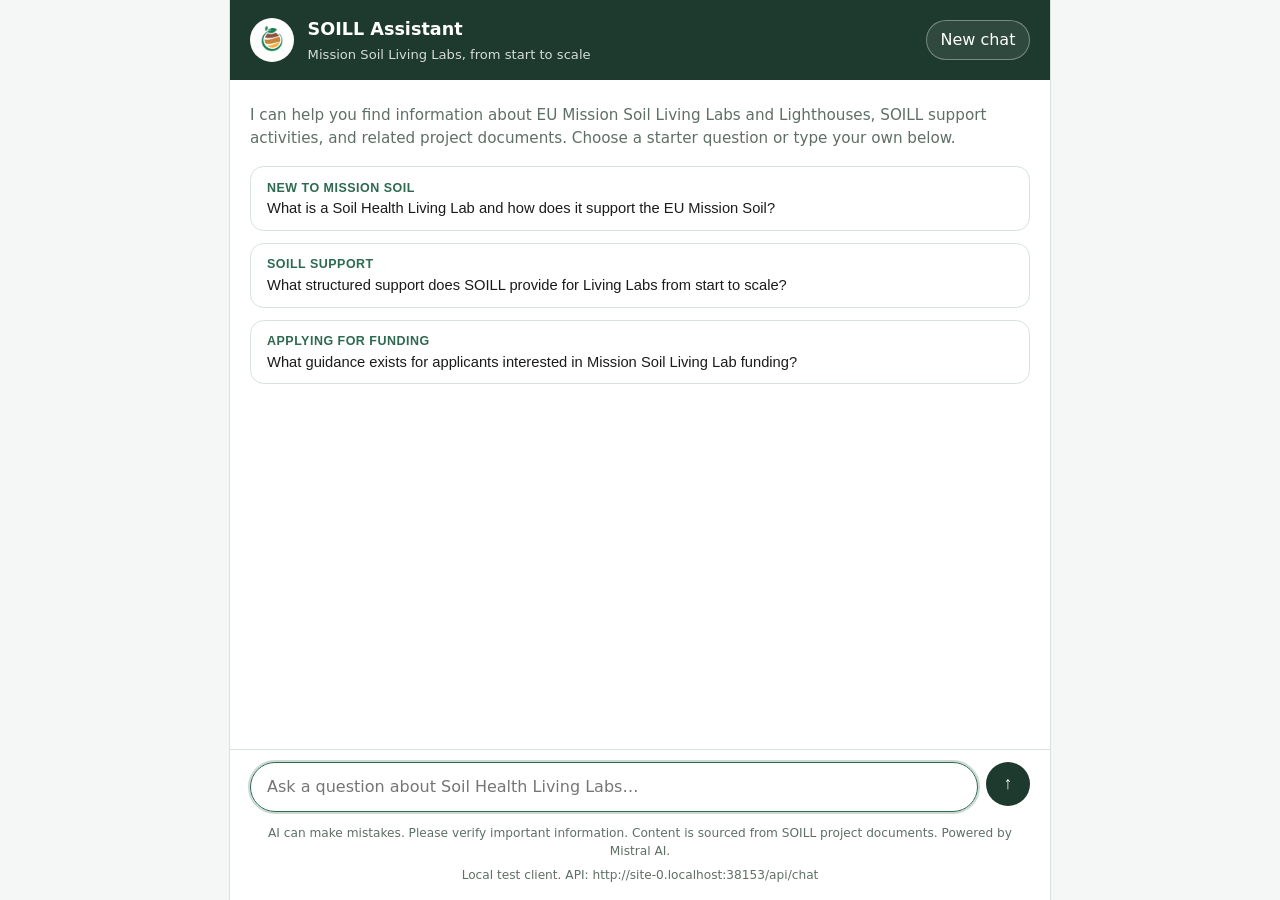
==== web/index.html @ ccbfb99b "Polished UI, public source URLs, and SOILL2030 demo updates" ====
<!DOCTYPE html>
<html lang="en-GB">
<head>
  <meta charset="UTF-8">
  <meta name="viewport" content="width=device-width, initial-scale=1.0">
  <title>SOILL Assistant</title>
  <link rel="stylesheet" href="chat.css">
</head>
<body class="chat-page">
  <div class="chat-shell">
    <header class="chat-header">
      <div class="chat-header__brand">
        <img class="chat-header__logo" src="assets/soill-logo.jpg" alt="SOILL logo">
        <div>
          <h1>SOILL Assistant</h1>
          <p class="chat-header__tagline">Mission Soil Living Labs, from start to scale</p>
        </div>
      </div>
      <button type="button" id="new-chat-btn" class="chat-header__action" title="Start a new conversation">
        New chat
      </button>
    </header>

    <main class="chat-main">
      <div id="welcome" class="welcome">
        <p class="welcome__intro">
          I can help you find information about EU Mission Soil Living Labs and
          Lighthouses, SOILL support activities, and related project documents.
          Choose a starter question or type your own below.
        </p>
        <div id="starter-prompts" class="starter-prompts" role="list"></div>
      </div>

      <div id="messages" class="messages" aria-live="polite"></div>
    </main>

    <footer class="chat-footer">
      <form id="chat-form" class="chat-form">
        <input
          id="message-input"
          type="text"
          placeholder="Ask a question about Soil Health Living Labs…"
          autocomplete="off"
          required
        >
        <button type="submit" aria-label="Send message">
          <span aria-hidden="true">↑</span>
        </button>
      </form>
      <p class="chat-footer__disclaimer">
        AI can make mistakes. Please verify important information. Content is
        sourced from SOILL project documents. Powered by Mistral AI.
      </p>
      <p id="status" class="chat-footer__status"></p>
    </footer>
  </div>

  <script src="chat.js?v=20260617"></script>
</body>
</html>
---- web/chat.css ----
/**
 * SOILL Assistant — web chat styles.
 *
 * **Created:** 07-06-2026 (UK style).
 * **Updated:** 10-06-2026 — SOILL branding and NetZero-inspired layout.
 */

:root {
  color-scheme: light;
  font-family: system-ui, -apple-system, "Segoe UI", sans-serif;
  line-height: 1.5;
  --soill-green: #1e3a2f;
  --soill-green-dark: #163026;
  --soill-accent: #2d6a4f;
  --soill-mint: #d8f3dc;
  --soill-bg: #f4f7f5;
  --soill-border: #d6e2db;
  --soill-text: #1b1b1b;
  --soill-muted: #5f6f66;
  --soill-user: #1e3a2f;
  --soill-error-bg: #fef2f2;
  --soill-error-border: #fecaca;
}

* {
  box-sizing: border-box;
}

body.chat-page {
  margin: 0;
  background: var(--soill-bg);
  color: var(--soill-text);
}

.chat-shell {
  min-height: 100vh;
  max-width: 820px;
  margin: 0 auto;
  display: flex;
  flex-direction: column;
  background: #fff;
  box-shadow: 0 0 0 1px var(--soill-border);
}

.chat-header {
  display: flex;
  align-items: center;
  justify-content: space-between;
  gap: 1rem;
  padding: 1rem 1.25rem;
  background: var(--soill-green);
  color: #fff;
}

.chat-header__brand {
  display: flex;
  align-items: center;
  gap: 0.85rem;
  min-width: 0;
}

.chat-header__logo {
  width: 2.75rem;
  height: 2.75rem;
  border-radius: 50%;
  object-fit: cover;
  flex-shrink: 0;
  background: #fff;
  border: 2px solid rgba(255, 255, 255, 0.35);
}

.chat-header h1 {
  margin: 0;
  font-size: 1.1rem;
  font-weight: 700;
}

.chat-header__tagline {
  margin: 0.15rem 0 0;
  font-size: 0.82rem;
  color: rgba(255, 255, 255, 0.82);
}

.chat-header__action {
  flex-shrink: 0;
  border: 1px solid rgba(255, 255, 255, 0.35);
  background: rgba(255, 255, 255, 0.08);
  color: #fff;
  border-radius: 999px;
  padding: 0.45rem 0.85rem;
  font: inherit;
  cursor: pointer;
}

.chat-header__action:hover {
  background: rgba(255, 255, 255, 0.16);
}

.chat-main {
  flex: 1;
  display: flex;
  flex-direction: column;
  min-height: 0;
  padding: 1rem 1.25rem 0.5rem;
}

.welcome {
  padding: 0.5rem 0 1rem;
}

.welcome__intro {
  margin: 0 0 1rem;
  color: var(--soill-muted);
  font-size: 0.95rem;
}

.starter-prompts {
  display: grid;
  gap: 0.75rem;
}

.starter-prompt {
  width: 100%;
  text-align: left;
  border: 1px solid var(--soill-border);
  background: #fff;
  border-radius: 0.85rem;
  padding: 0.85rem 1rem;
  cursor: pointer;
  transition: border-color 0.15s ease, box-shadow 0.15s ease;
}

.starter-prompt:hover {
  border-color: var(--soill-accent);
  box-shadow: 0 2px 10px rgba(30, 58, 47, 0.08);
}

.starter-prompt__label {
  display: block;
  font-size: 0.78rem;
  font-weight: 700;
  text-transform: uppercase;
  letter-spacing: 0.04em;
  color: var(--soill-accent);
  margin-bottom: 0.35rem;
}

.starter-prompt__text {
  display: block;
  color: var(--soill-text);
  font-size: 0.92rem;
}

.messages {
  flex: 1;
  overflow-y: auto;
  display: flex;
  flex-direction: column;
  gap: 0.85rem;
  padding: 0.5rem 0 1rem;
}

.message {
  max-width: 92%;
}

.message.user {
  align-self: flex-end;
  background: var(--soill-user);
  color: #fff;
  padding: 0.75rem 1rem;
  border-radius: 1rem 1rem 0.35rem 1rem;
}

.message.assistant {
  align-self: flex-start;
  width: 100%;
  max-width: 100%;
  background: #fff;
  border: 1px solid var(--soill-border);
  border-radius: 1rem;
  padding: 1rem;
}

.message.status {
  align-self: flex-start;
  background: #f8faf9;
  border: 1px dashed var(--soill-border);
  border-radius: 0.85rem;
  padding: 0.75rem 1rem;
  color: var(--soill-muted);
  font-size: 0.9rem;
}

.status-steps {
  margin: 0;
  padding-left: 1.1rem;
}

.message.error {
  align-self: flex-start;
  background: var(--soill-error-bg);
  border: 1px solid var(--soill-error-border);
  color: #991b1b;
  padding: 0.75rem 1rem;
  border-radius: 0.85rem;
}

.message__body {
  font-size: 0.95rem;
}

.message__body .answer-heading {
  margin: 0 0 0.65rem;
  font-size: 0.98rem;
  font-weight: 700;
  color: var(--soill-green-dark);
}

.message__body .answer-paragraph {
  margin: 0 0 0.85rem;
}

.message__body .answer-paragraph:last-child {
  margin-bottom: 0;
}

.message__body .answer-list {
  margin: 0 0 0.85rem;
  padding-left: 1.25rem;
}

.message__body .answer-list li {
  margin-bottom: 0.45rem;
}

.message__body .answer-list li:last-child {
  margin-bottom: 0;
}

.message__body strong {
  color: var(--soill-green-dark);
}

.citation-badge {
  display: inline-flex;
  align-items: center;
  justify-content: center;
  min-width: 1.35rem;
  height: 1.35rem;
  margin: 0 0.1rem;
  padding: 0 0.35rem;
  border: none;
  border-radius: 999px;
  background: var(--soill-mint);
  color: var(--soill-green-dark);
  font-size: 0.75rem;
  font-weight: 700;
  cursor: pointer;
  vertical-align: super;
}

.citation-badge:hover {
  background: #b7e4c7;
}

.message__actions {
  display: flex;
  justify-content: flex-end;
  margin-top: 0.75rem;
}

.message__copy {
  border: 1px solid var(--soill-border);
  background: #fff;
  color: var(--soill-muted);
  border-radius: 999px;
  padding: 0.25rem 0.7rem;
  font-size: 0.78rem;
  cursor: pointer;
}

.sources-panel {
  margin-top: 1rem;
  padding-top: 0.25rem;
  border-top: 1px solid var(--soill-border);
}

.sources-panel__title {
  margin: 0;
  padding: 0.35rem 0;
  font-size: 0.78rem;
  letter-spacing: 0.06em;
  text-transform: uppercase;
  color: var(--soill-muted);
  cursor: pointer;
  list-style: none;
}

.sources-panel__title::-webkit-details-marker {
  display: none;
}

.sources-panel__title::before {
  content: "▸ ";
  display: inline-block;
  transition: transform 0.15s ease;
}

.sources-panel[open] .sources-panel__title::before {
  transform: rotate(90deg);
}

.sources-panel__list {
  margin: 0.5rem 0 0;
  padding: 0;
  list-style: none;
  display: grid;
  gap: 0.65rem;
}

.sources-panel__item {
  border: 1px solid var(--soill-border);
  border-radius: 0.75rem;
  padding: 0.75rem 0.85rem;
  background: #fafcfa;
}

.sources-panel__item.is-highlighted {
  border-color: var(--soill-accent);
  box-shadow: 0 0 0 2px rgba(45, 106, 79, 0.15);
}

.sources-panel__filename {
  font-weight: 600;
  font-size: 0.9rem;
  color: var(--soill-green-dark);
}

.sources-panel__meta {
  margin-top: 0.2rem;
  font-size: 0.8rem;
  color: var(--soill-muted);
}

.sources-panel__link {
  display: inline-block;
  margin-top: 0.35rem;
  font-size: 0.84rem;
  font-weight: 600;
  color: var(--soill-green-dark);
  text-decoration: underline;
  text-underline-offset: 2px;
}

.sources-panel__link:hover {
  color: var(--soill-green);
}

.sources-panel__preview {
  margin: 0.45rem 0 0;
  font-size: 0.84rem;
  color: #334155;
}

.follow-up {
  margin-top: 1rem;
  padding-top: 1rem;
  border-top: 1px solid var(--soill-border);
}

.follow-up__title {
  margin: 0 0 0.65rem;
  font-size: 0.78rem;
  letter-spacing: 0.06em;
  text-transform: uppercase;
  color: var(--soill-muted);
  font-weight: 700;
}

.follow-up__list {
  display: grid;
  gap: 0.55rem;
}

.follow-up__button {
  width: 100%;
  text-align: left;
  border: 1px solid var(--soill-border);
  background: #fafcfa;
  border-radius: 0.75rem;
  padding: 0.7rem 0.85rem;
  font: inherit;
  font-size: 0.88rem;
  color: var(--soill-text);
  cursor: pointer;
}

.follow-up__button:hover {
  border-color: var(--soill-accent);
  background: #f4faf6;
}

.chat-footer {
  padding: 0.75rem 1.25rem 1rem;
  border-top: 1px solid var(--soill-border);
  background: #fff;
}

.chat-form {
  display: flex;
  gap: 0.5rem;
}

#message-input {
  flex: 1;
  padding: 0.75rem 1rem;
  border: 1px solid var(--soill-border);
  border-radius: 999px;
  font: inherit;
  background: #fff;
}

#message-input:focus {
  outline: 2px solid rgba(45, 106, 79, 0.25);
  border-color: var(--soill-accent);
}

.chat-form button[type="submit"] {
  width: 2.75rem;
  height: 2.75rem;
  border: none;
  border-radius: 999px;
  background: var(--soill-green);
  color: #fff;
  font-size: 1.1rem;
  cursor: pointer;
}

.chat-form button[type="submit"]:disabled {
  opacity: 0.55;
  cursor: not-allowed;
}

.chat-footer__disclaimer {
  margin: 0.75rem 0 0;
  font-size: 0.76rem;
  color: var(--soill-muted);
  text-align: center;
}

.chat-footer__status {
  margin: 0.35rem 0 0;
  font-size: 0.76rem;
  color: var(--soill-muted);
  text-align: center;
}

@media (max-width: 640px) {
  .chat-shell {
    min-height: 100dvh;
  }

  .chat-header {
    padding: 0.85rem 1rem;
  }

  .chat-main,
  .chat-footer {
    padding-left: 1rem;
    padding-right: 1rem;
  }
}
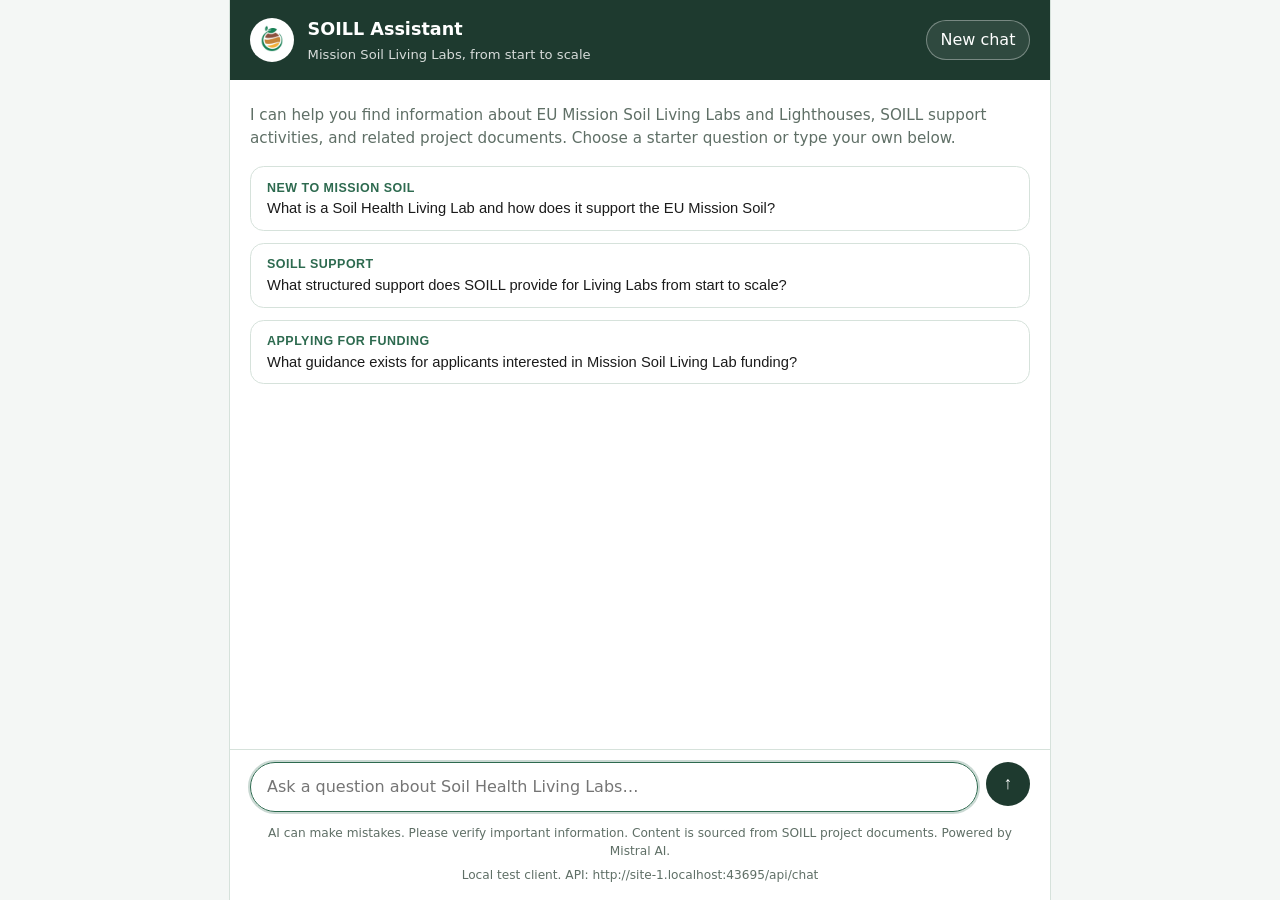
==== commit aaa627c0: "Add read-aloud for assistant answers using the browser speech API. Co-authored-by: Cursor <cursorage" ====
--- a/web/index.html
+++ b/web/index.html
@@ -55,6 +55,6 @@
     </footer>
   </div>
 
-  <script src="chat.js?v=20260617"></script>
+  <script src="chat.js?v=20260710"></script>
 </body>
 </html>
--- a/web/chat.css
+++ b/web/chat.css
@@ -267,10 +267,11 @@
 .message__actions {
   display: flex;
   justify-content: flex-end;
+  gap: 0.45rem;
   margin-top: 0.75rem;
 }
 
-.message__copy {
+.message__action {
   border: 1px solid var(--soill-border);
   background: #fff;
   color: var(--soill-muted);
@@ -278,6 +279,17 @@
   padding: 0.25rem 0.7rem;
   font-size: 0.78rem;
   cursor: pointer;
+}
+
+.message__action:hover {
+  color: var(--soill-green-dark);
+  border-color: #b7e4c7;
+}
+
+.message__action[aria-pressed="true"] {
+  color: var(--soill-green-dark);
+  background: var(--soill-mint);
+  border-color: #86c79a;
 }
 
 .sources-panel {
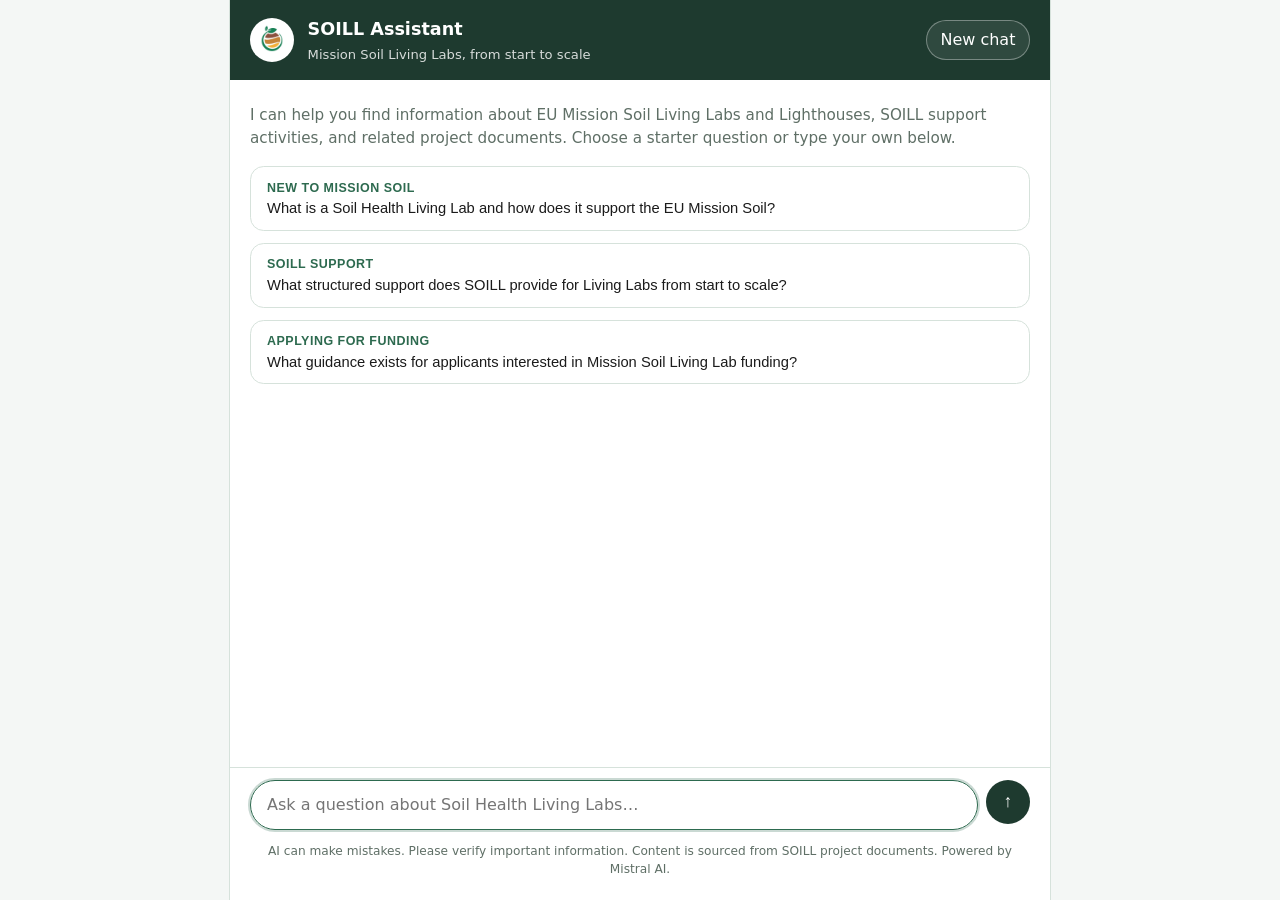
==== commit d15de3fd: "Fix demo API routing on Cranfield host and hide dev footer on production. Use same-origin API for bu" ====
--- a/web/index.html
+++ b/web/index.html
@@ -55,6 +55,6 @@
     </footer>
   </div>
 
-  <script src="chat.js?v=20260710"></script>
+  <script src="chat.js?v=20260710b"></script>
 </body>
 </html>
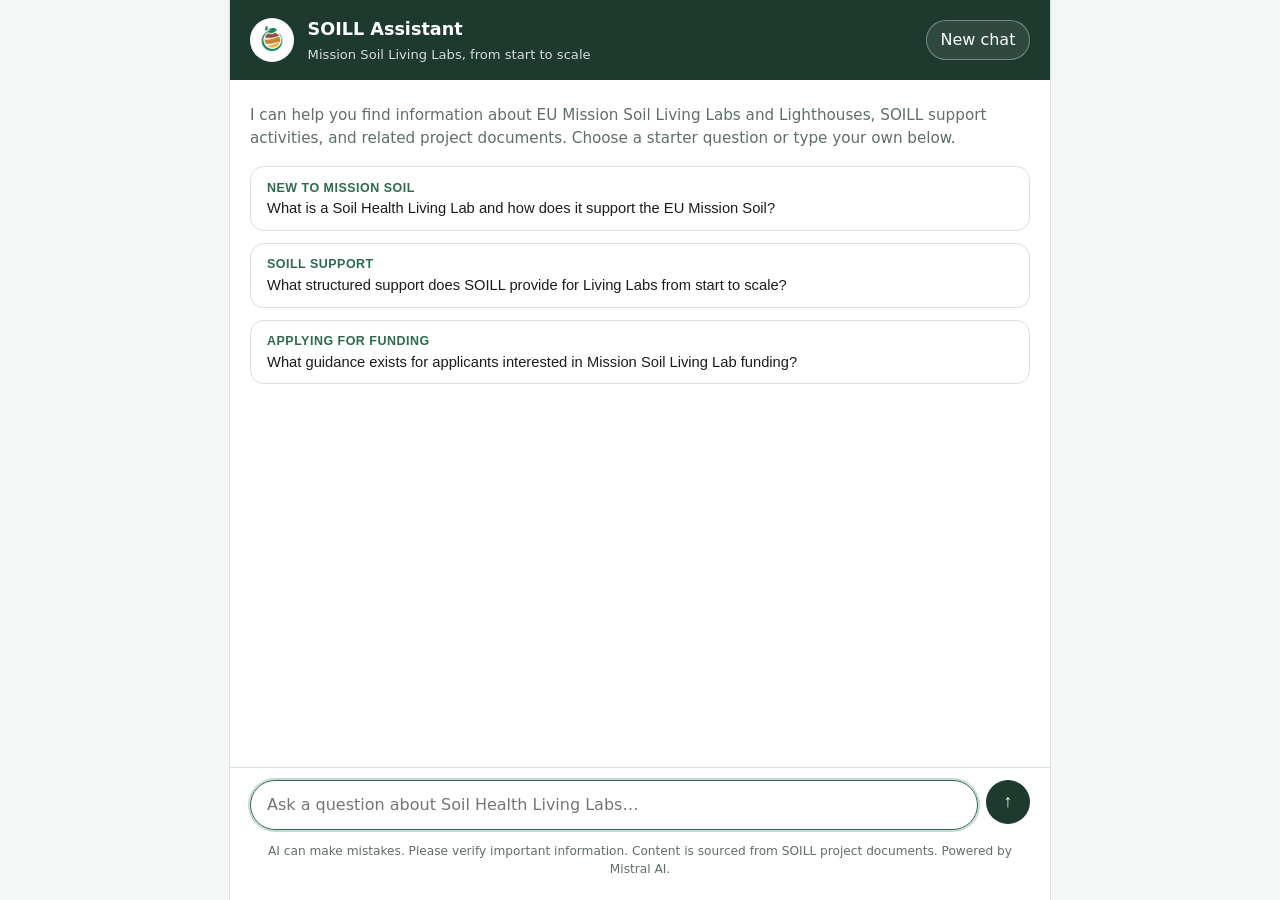
==== commit 2fe11d25: "Bust chat UI asset cache so table rendering reaches browsers. The API already returns proper Markdow" ====
--- a/web/index.html
+++ b/web/index.html
@@ -4,7 +4,7 @@
   <meta charset="UTF-8">
   <meta name="viewport" content="width=device-width, initial-scale=1.0">
   <title>SOILL Assistant</title>
-  <link rel="stylesheet" href="chat.css">
+  <link rel="stylesheet" href="chat.css?v=20260722-tables">
 </head>
 <body class="chat-page">
   <div class="chat-shell">
@@ -55,6 +55,6 @@
     </footer>
   </div>
 
-  <script src="chat.js?v=20260710b"></script>
+  <script src="chat.js?v=20260722-tables"></script>
 </body>
 </html>
--- a/web/chat.css
+++ b/web/chat.css
@@ -238,6 +238,38 @@
   margin-bottom: 0;
 }
 
+.message__body .answer-table-wrap {
+  margin: 0 0 0.85rem;
+  overflow-x: auto;
+  -webkit-overflow-scrolling: touch;
+}
+
+.message__body .answer-table {
+  width: 100%;
+  border-collapse: collapse;
+  font-size: 0.88rem;
+  line-height: 1.35;
+}
+
+.message__body .answer-table th,
+.message__body .answer-table td {
+  border: 1px solid var(--soill-border, #d6e0d9);
+  padding: 0.45rem 0.65rem;
+  text-align: left;
+  vertical-align: top;
+}
+
+.message__body .answer-table th {
+  background: var(--soill-mint, #e8f3ec);
+  color: var(--soill-green-dark, #1f4d36);
+  font-weight: 700;
+  white-space: nowrap;
+}
+
+.message__body .answer-table tr:nth-child(even) td {
+  background: rgba(0, 0, 0, 0.02);
+}
+
 .message__body strong {
   color: var(--soill-green-dark);
 }
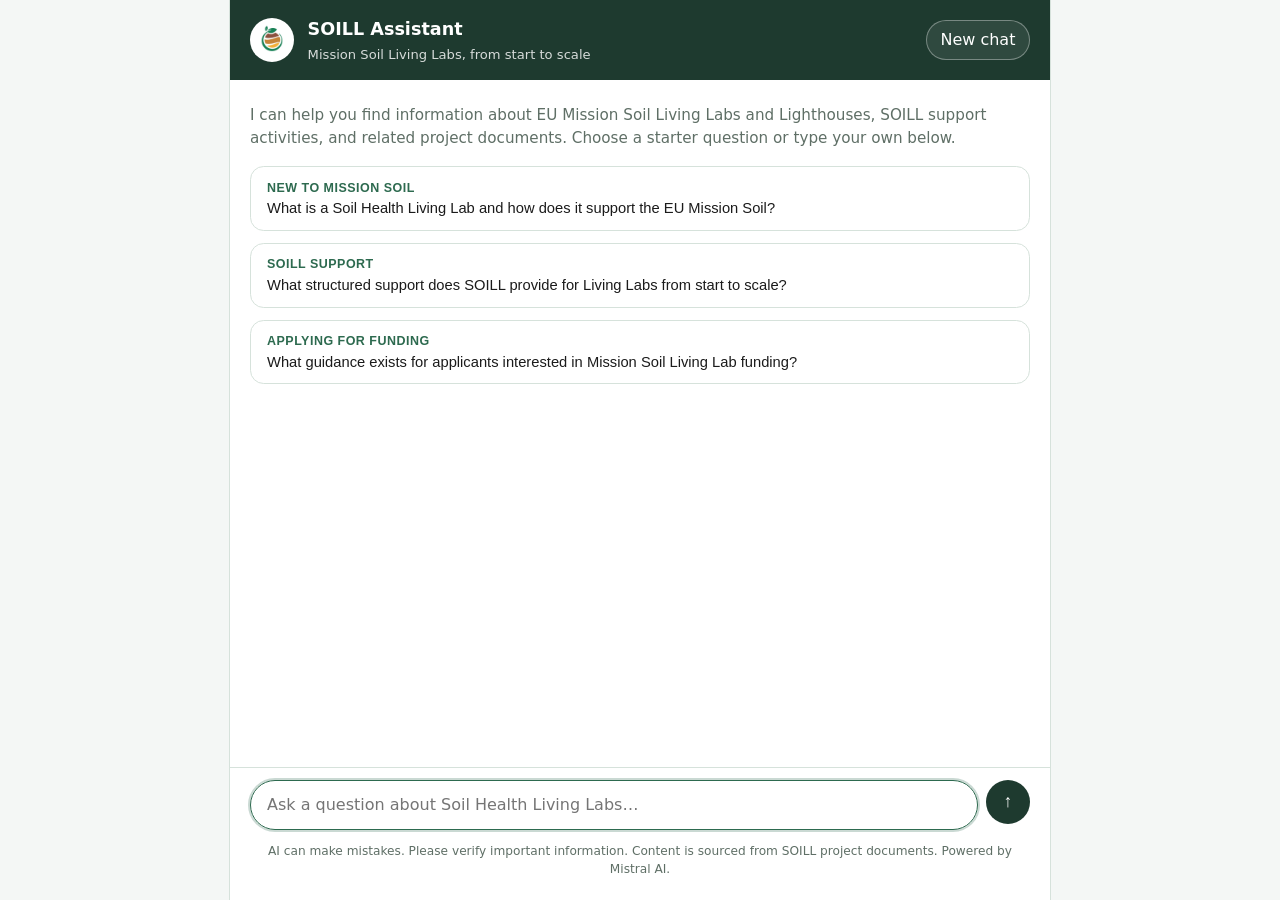
==== commit 216c56a4: "Improve answer hierarchy: bold section titles, bullets only for details. Prompt the model for ### + " ====
--- a/web/index.html
+++ b/web/index.html
@@ -4,7 +4,7 @@
   <meta charset="UTF-8">
   <meta name="viewport" content="width=device-width, initial-scale=1.0">
   <title>SOILL Assistant</title>
-  <link rel="stylesheet" href="chat.css?v=20260722-tables">
+  <link rel="stylesheet" href="chat.css?v=20260722-hierarchy">
 </head>
 <body class="chat-page">
   <div class="chat-shell">
@@ -55,6 +55,6 @@
     </footer>
   </div>
 
-  <script src="chat.js?v=20260722-tables"></script>
+  <script src="chat.js?v=20260722-hierarchy"></script>
 </body>
 </html>
--- a/web/chat.css
+++ b/web/chat.css
@@ -217,6 +217,17 @@
   color: var(--soill-green-dark);
 }
 
+.message__body .answer-subtitle {
+  margin: 0.85rem 0 0.35rem;
+  font-size: 0.95rem;
+  line-height: 1.35;
+  color: var(--soill-green-dark);
+}
+
+.message__body .answer-subtitle:first-child {
+  margin-top: 0;
+}
+
 .message__body .answer-paragraph {
   margin: 0 0 0.85rem;
 }
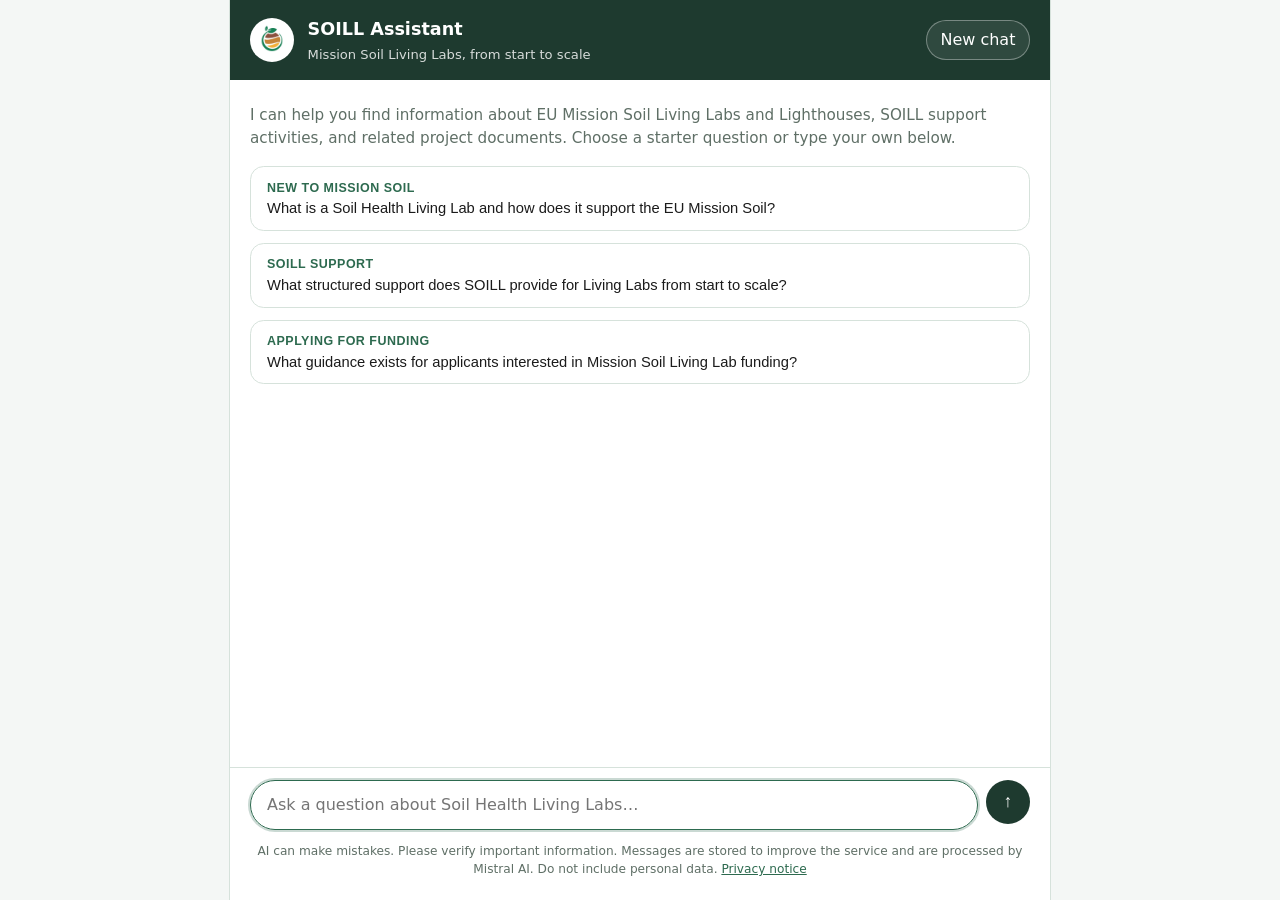
==== commit 6e3d7828: "Update privacy statement Co-authored-by: Cursor <cursoragent@cursor.com>" ====
--- a/web/index.html
+++ b/web/index.html
@@ -4,7 +4,7 @@
   <meta charset="UTF-8">
   <meta name="viewport" content="width=device-width, initial-scale=1.0">
   <title>SOILL Assistant</title>
-  <link rel="stylesheet" href="chat.css?v=20260722-hierarchy">
+  <link rel="stylesheet" href="chat.css?v=20260730-privacy">
 </head>
 <body class="chat-page">
   <div class="chat-shell">
@@ -48,13 +48,15 @@
         </button>
       </form>
       <p class="chat-footer__disclaimer">
-        AI can make mistakes. Please verify important information. Content is
-        sourced from SOILL project documents. Powered by Mistral AI.
+        AI can make mistakes. Please verify important information. Messages are
+        stored to improve the service and are processed by Mistral AI. Do not
+        include personal data.
+        <a href="privacy.html">Privacy notice</a>
       </p>
       <p id="status" class="chat-footer__status"></p>
     </footer>
   </div>
 
-  <script src="chat.js?v=20260722-hierarchy"></script>
+  <script src="chat.js?v=20260730-privacy"></script>
 </body>
 </html>
--- a/web/chat.css
+++ b/web/chat.css
@@ -504,6 +504,11 @@
   text-align: center;
 }
 
+.chat-footer__disclaimer a {
+  color: var(--soill-accent);
+  text-decoration: underline;
+}
+
 .chat-footer__status {
   margin: 0.35rem 0 0;
   font-size: 0.76rem;
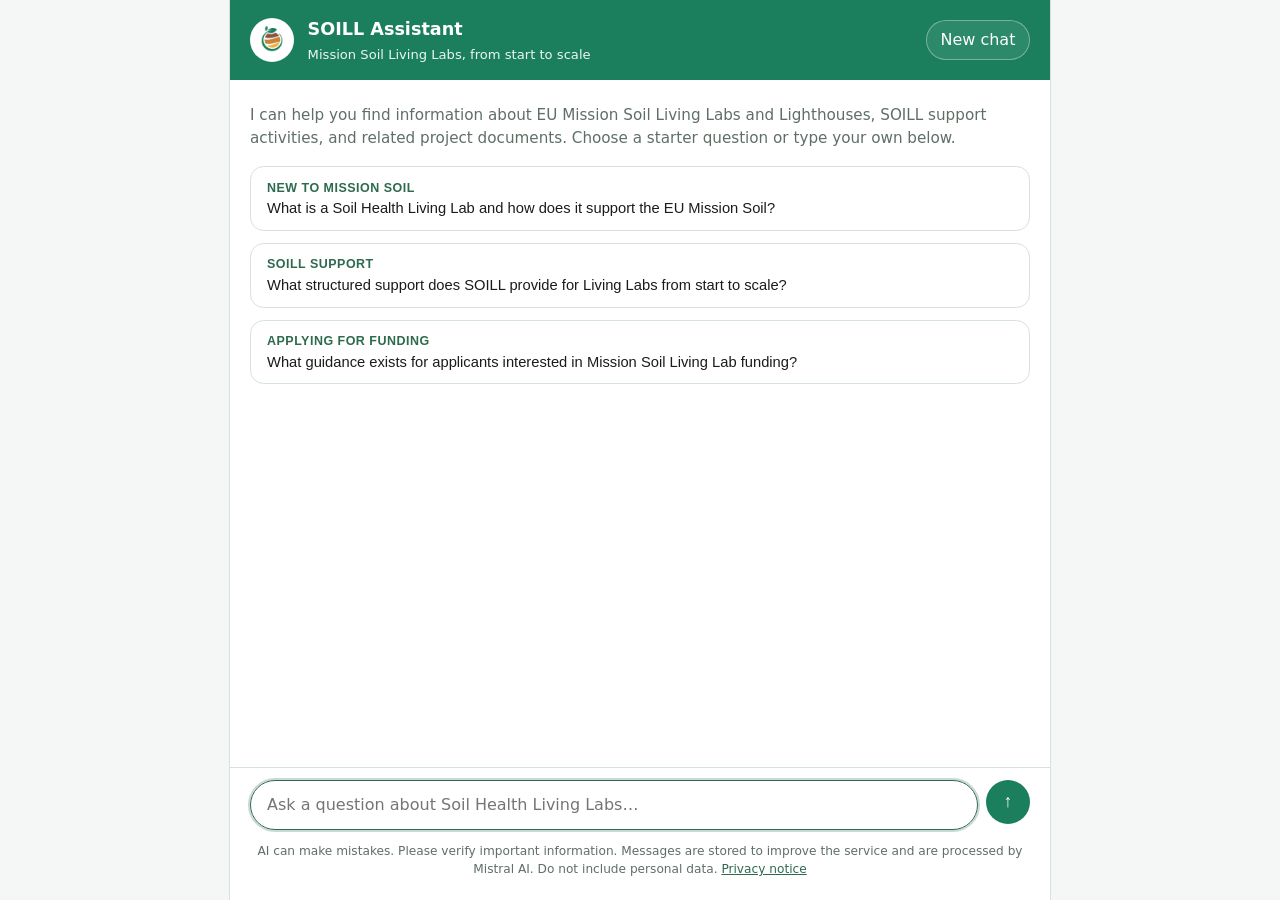
==== commit ca5a091e: "Update chatbot header colour Co-authored-by: Cursor <cursoragent@cursor.com>" ====
--- a/web/index.html
+++ b/web/index.html
@@ -4,7 +4,7 @@
   <meta charset="UTF-8">
   <meta name="viewport" content="width=device-width, initial-scale=1.0">
   <title>SOILL Assistant</title>
-  <link rel="stylesheet" href="chat.css?v=20260730-privacy">
+  <link rel="stylesheet" href="chat.css?v=20260903-header">
 </head>
 <body class="chat-page">
   <div class="chat-shell">
@@ -57,6 +57,6 @@
     </footer>
   </div>
 
-  <script src="chat.js?v=20260730-privacy"></script>
+  <script src="chat.js?v=20260731-privacy"></script>
 </body>
 </html>
--- a/web/chat.css
+++ b/web/chat.css
@@ -3,13 +3,14 @@
  *
  * **Created:** 07-06-2026 (UK style).
  * **Updated:** 10-06-2026 — SOILL branding and NetZero-inspired layout.
+ * **Updated:** 03-09-2026 — header forest green from SOILL-Stepup logo (#1B7F5E).
  */
 
 :root {
   color-scheme: light;
   font-family: system-ui, -apple-system, "Segoe UI", sans-serif;
   line-height: 1.5;
-  --soill-green: #1e3a2f;
+  --soill-green: #1b7f5e;
   --soill-green-dark: #163026;
   --soill-accent: #2d6a4f;
   --soill-mint: #d8f3dc;
@@ -17,7 +18,7 @@
   --soill-border: #d6e2db;
   --soill-text: #1b1b1b;
   --soill-muted: #5f6f66;
-  --soill-user: #1e3a2f;
+  --soill-user: #1b7f5e;
   --soill-error-bg: #fef2f2;
   --soill-error-border: #fecaca;
 }
@@ -78,7 +79,7 @@
 .chat-header__tagline {
   margin: 0.15rem 0 0;
   font-size: 0.82rem;
-  color: rgba(255, 255, 255, 0.82);
+  color: rgba(255, 255, 255, 0.92);
 }
 
 .chat-header__action {
